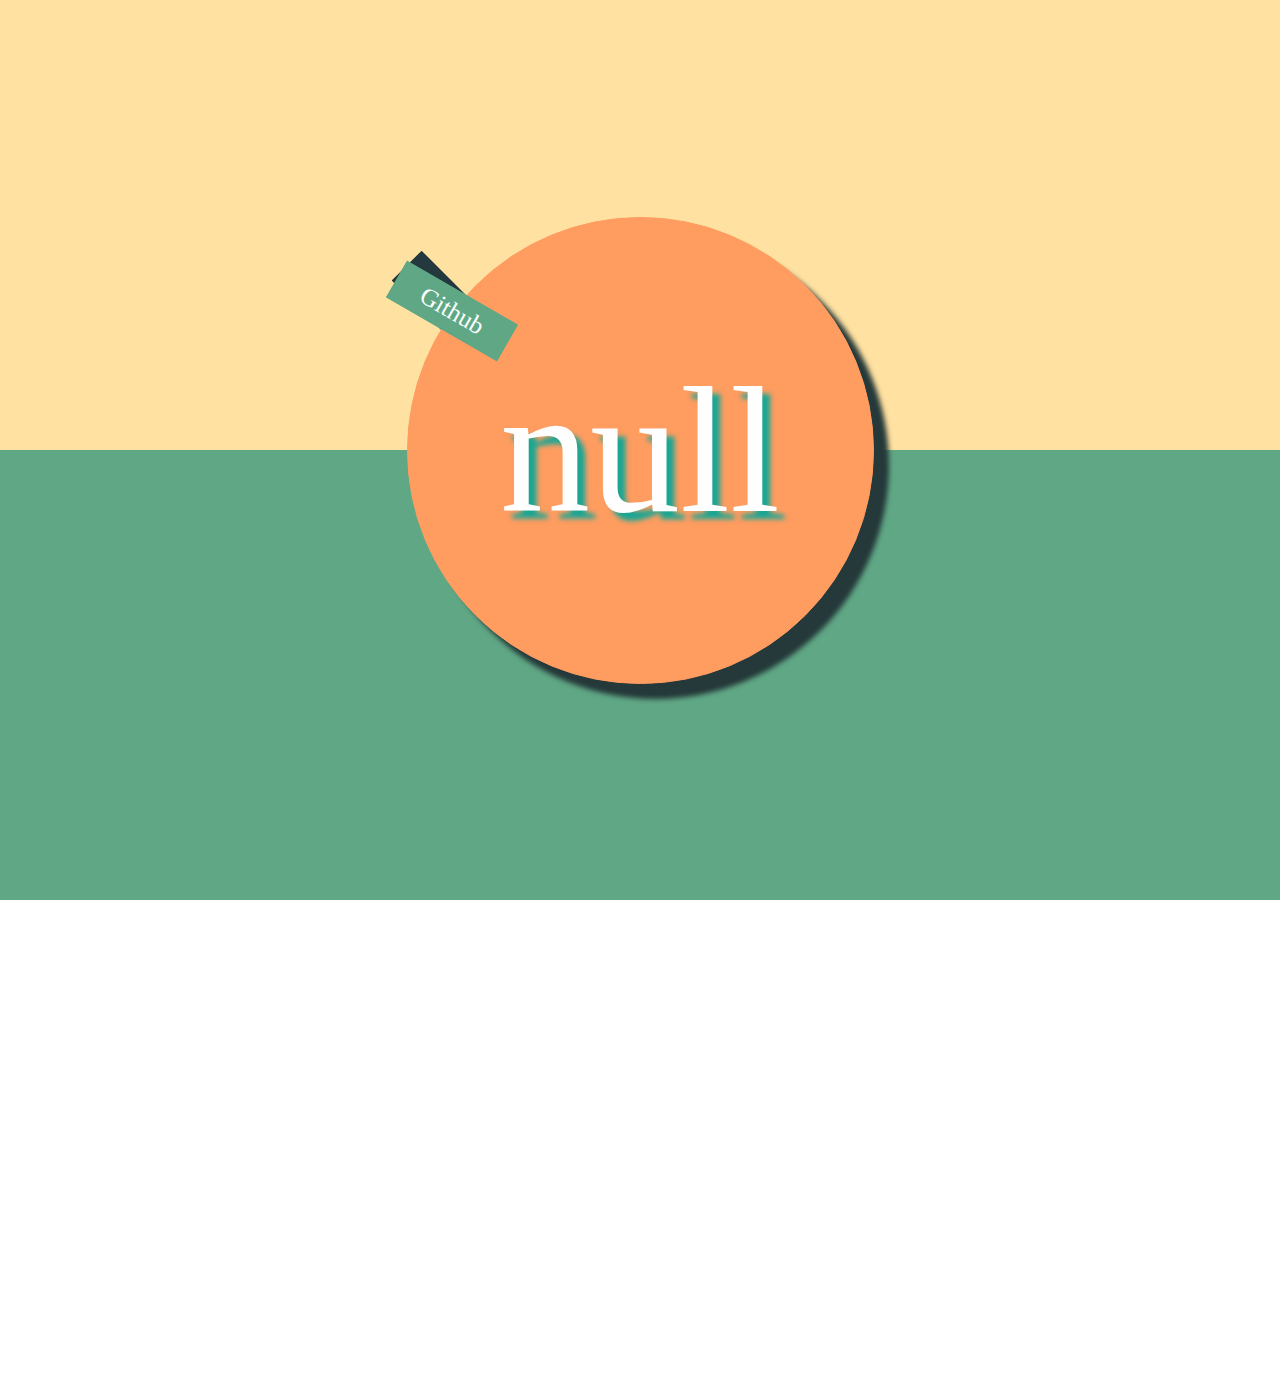
==== index.html @ 52fde13f "The first post" ====
<!DOCTYPE html>
<html>
<head>
	<meta charset="utf-8">
	<title>null</title>
	<link rel="stylesheet" type="text/css" href="index.css"/>
</head>
<body>
	<div class="circle">null</div>
	<div class="tag">Github</div>
	<div class="tag_shadow"></div>
	<div class="null_page1"></div>
	<div class="null_page2"></div>
	<div class="iconfont">
		<div class="font">
			<div class="font-head">
				<span class="s1">iconfont</span>
				<span class="s2">孙梦茹</span>
			</div>
			<div class="font-cusp">
				<span class="sp"></span>
			</div>
		</div>
		<div class="font">
			<div class="font-head">
				<span class="s1">iconfont</span>
				<span class="s2">李昶昕</span>
			</div>
			<div class="font-cusp">
				<span class="sp"></span>
			</div>
		</div>
		<div class="font">
			<div class="font-head">
				<span class="s1">iconfont</span>
				<span class="s2">纪笑难</span>
			</div>
			<div class="font-cusp">
				<span class="sp"></span>
			</div>
		</div>
	</div>
	<div class="fellow">
		<a href="https://github.com/null-42" target="_blank">Fellow us on Github<a>
	</div>
	<script type="text/javascript" src="index.js"></script>
</body>
</html>
---- index.css ----
@charset utf-8;

/*All style*/
* {
	margin: 0;
	padding: 0;
	font-family: "Microsoft YaHei";
}
html,body {
	position: relative;
	height: 100%;
	font-size: 62.5%;
	overflow: hidden;
}
/*circle*/
div.circle {
	position: absolute;
	top: 0;
	bottom: 0;
	left: 0;
	right: 0;
	margin: auto auto;
	height: 465px;
	width: 465px;
	border: 1px solid #ff9c60;
	background: #ff9c60;
	text-align: center;
	line-height: 465px;
	font-size: 18rem;
	color: #fefefe;
	cursor: pointer;
	z-index: 2;
	text-shadow: 8px 8px 5px #1ba693;
	-moz-border-radius: 100%;
	     border-radius: 100%;
	box-shadow: 15px 15px 5px #25393a;
}
div.circle_animation {
	animation: cir 3s forwards;
}
@keyframes cir {
	0% {
		margin: auto auto;
		margin-top: 168px;
		height: 465px;
		width: 465px;
		text-align: center;
		line-height: 465px;
		font-size: 18rem;
	}
	100%{
		margin-top: 12px;
		height: 145px;
		width: 145px;
		line-height: 145px;
		font-size: 3rem;		
	}
}
/*github*/
div.tag {
	position: absolute;
	right: 50%;
	top: 50%;
	margin-top: -160px;
	margin-right: 124px;
	height: 40px; 
	width: 126px;
	border: 1px solid #60a785;	
	font-size: 2.5rem;
	color: #fbffff;
	background: #60a785;
	text-align: center;
	line-height: 40px;
	z-index: 3;
	-webkit-transform: rotate(30deg);
	   -moz-transform: rotate(30deg); 
	    -ms-transform: rotate(30deg); 
	     -o-transform: rotate(30deg); 
	        transform: rotate(30deg);	
}
div.tag_shadow {
	position: absolute;
	right: 50%;
	top: 50%;
	margin-top: -160px;
	margin-right: 124px;
	height: 40px; 
	width: 126px;
	border: 1px solid #24393e;	
	font-size: 2.5rem;
	color: #fbffff;
	background: #24393e;
	text-align: center;
	line-height: 40px;
	z-index: 1;
	-webkit-transform: rotate(45deg);
	   -moz-transform: rotate(45deg); 
	    -ms-transform: rotate(45deg); 
	     -o-transform: rotate(45deg); 
	        transform: rotate(45deg);	
}
/*null_page1*/
div.null_page1 {
	height: 50%;
	background: #ffe1a1;
}
div.page1_animation {
	animation: page1 3s forwards;
}
@keyframes page1 {
	0%: {
		height: 25%;
	}
	100%{
		height: 10%;
	}
}
/*null_page2*/
div.null_page2 {
	height: 50%;
	background: #60a785;
}
div.page2_animation {
	animation: page2 3s forwards;
}
@keyframes page2 {
	0%: {
		height: 75%;
	}
	100% {
		height: 90%;
	}
}
div.fellow {
	position: absolute;
	top: 0;
	bottom: 0;
	left: 0;
	right: 0;
	margin: auto auto;
	margin-bottom: -70px;
	height: 45px;
	width: 30%;
	padding-left: 10px;
	padding-right: 10px;
	border: 1px solid #25393a;
	background: #25393a;
	text-align: center;
	-moz-border-radius: 100px;
	     border-radius: 100px;
}
div.fellow_animation {
	animation: fellow 5s forwards;
}
@keyframes fellow {
	0%{
		margin-bottom: -550px;
	}
	100%{

		margin-bottom: 70px;
	}
}
div.fellow a{
	text-decoration: none;
	font-size: 2.5rem;
	color: #ffffff;
	line-height: 45px;
	text-align: center;
}
div.iconfont {
	position: absolute;
	top: 0;
	bottom: 0;
	left: 0;
	right: 0;
	margin: auto auto;
	margin-bottom: -500px;
	height: 40%;
	width: 75%;

}
div.iconfont_animation {
	animation: iconfont 5s forwards;
}
@keyframes iconfont {
	0%{
		margin-bottom: -300px;
	}
	100%{
		margin-bottom: 185px;
	}
}
div.iconfont > div.font {
	float:left;
	margin-left: 10%;
	height: 100%;
	width: 20%;
	background: #ffffff;
}
div.iconfont > div.font > div.font-head {
	height: 10%;
	padding: 10px;
	padding-left: 30px;
	padding-right: 30px;
	position: relative;
	border: 1px solid #568188;
	background: #568188;
	color: #ffffff;
	font-size: 2rem;
	text-align: center;
}
div.iconfont > div.font > div.font-head span.s1 {
	display: inline-block;
	position: absolute;
	left: 15%;
}
div.iconfont > div.font > div.font-head span.s2 {
	display: inline-block;
	position: absolute;
	right: 15%;
}
div.iconfont > div.font > div.font-cusp {
	position: relative;
}
div.iconfont > div.font > div.font-cusp span.sp {
	position: absolute;
	left: 15%;
	width: 0;
	height: 0;
	border-left: 20px solid transparent;
	border-right: 20px solid transparent;
	border-top: 20px solid #568188;
}
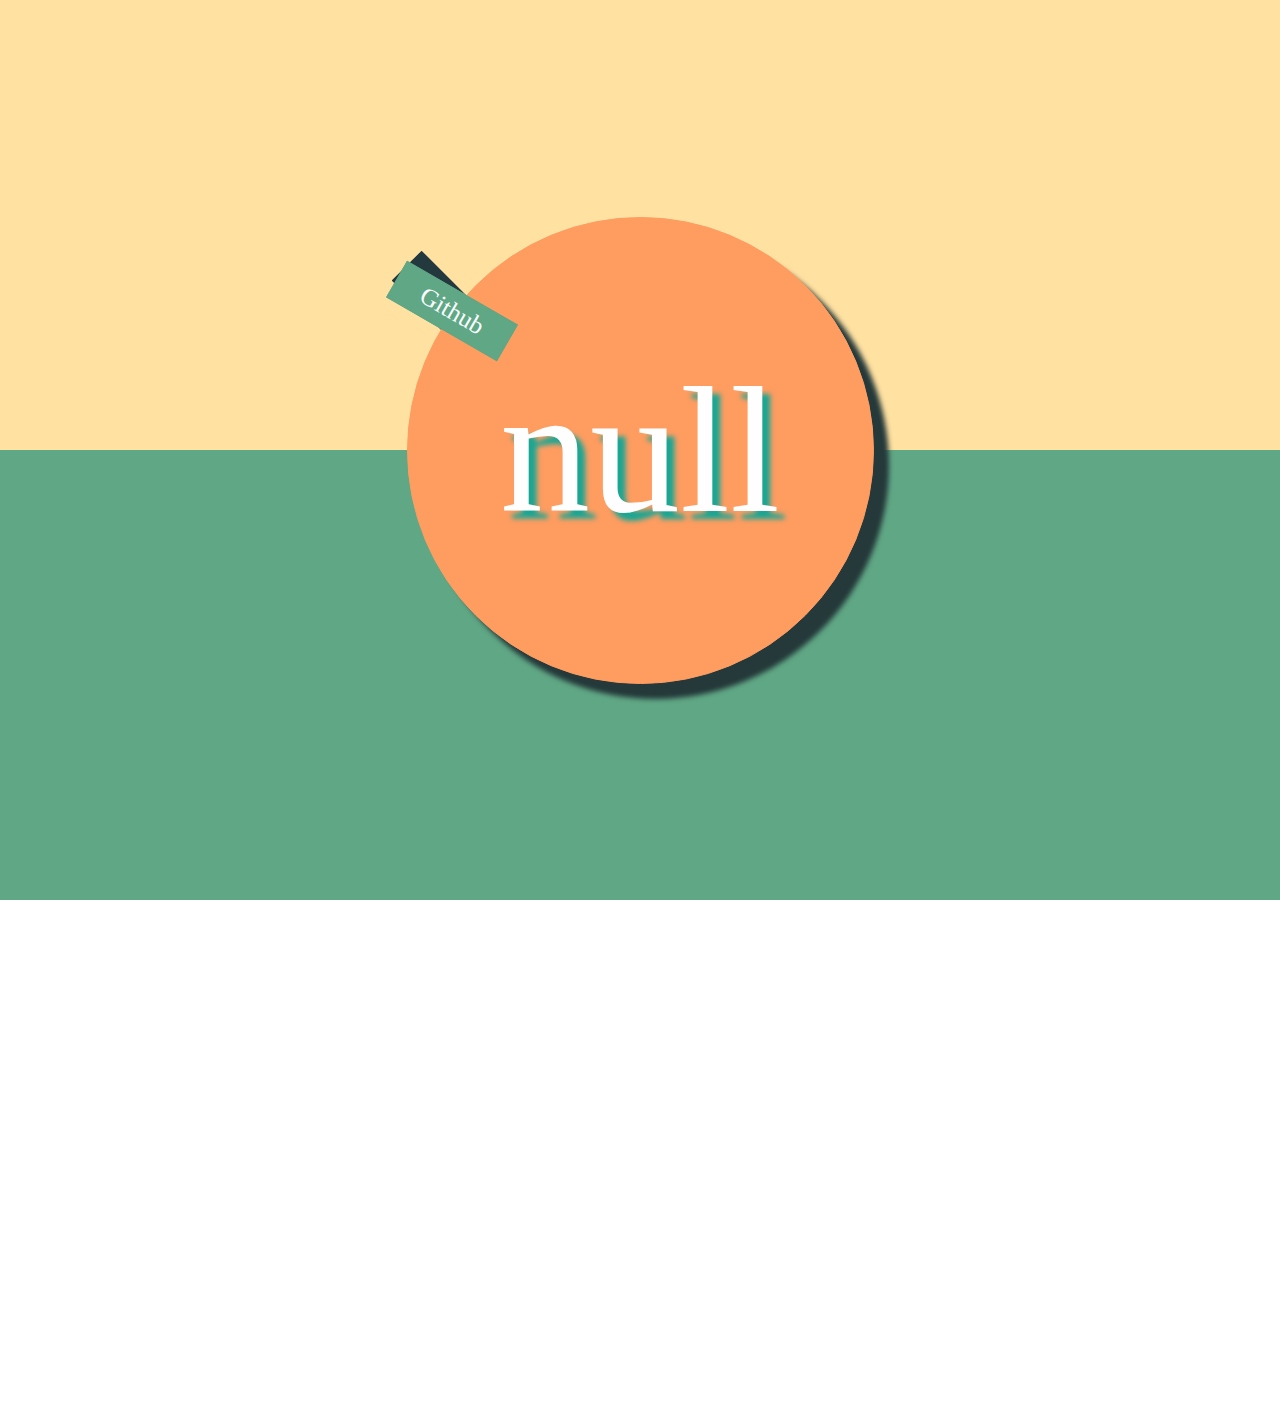
==== commit d5c9ae63: "Update index.html" ====
--- a/index.html
+++ b/index.html
@@ -2,6 +2,8 @@
 <html>
 <head>
 	<meta charset="utf-8">
+	<meta http-equiv="X-UA-Compatible" content="IE=edge,chrome=1"/>
+	<meta name="viewport" content="width=device-width,initial-scale=1.0,maximum-scale=1.0,user-scalable=no"/>
 	<title>null</title>
 	<link rel="stylesheet" type="text/css" href="index.css"/>
 </head>
--- a/index.css
+++ b/index.css
@@ -12,100 +12,326 @@
 	font-size: 62.5%;
 	overflow: hidden;
 }
+
 /*circle*/
-div.circle {
-	position: absolute;
-	top: 0;
-	bottom: 0;
-	left: 0;
-	right: 0;
-	margin: auto auto;
-	height: 465px;
-	width: 465px;
-	border: 1px solid #ff9c60;
-	background: #ff9c60;
-	text-align: center;
-	line-height: 465px;
-	font-size: 18rem;
-	color: #fefefe;
-	cursor: pointer;
-	z-index: 2;
-	text-shadow: 8px 8px 5px #1ba693;
-	-moz-border-radius: 100%;
-	     border-radius: 100%;
-	box-shadow: 15px 15px 5px #25393a;
-}
-div.circle_animation {
-	animation: cir 3s forwards;
-}
-@keyframes cir {
-	0% {
+@media (max-width: 480px) {
+	div.circle {
+		position: absolute;
+		top: 0;
+		bottom: 0;
+		left: 0;
+		right: 0;
 		margin: auto auto;
-		margin-top: 168px;
+		height: 65vw;
+		width: 65vw;
+		border: 1px solid #ff9c60;
+		background: #ff9c60;
+		text-align: center;
+		line-height: 65vw;
+		font-size: 10rem;
+		color: #fefefe;
+		cursor: pointer;
+		z-index: 2;
+		text-shadow: 8px 8px 5px #1ba693;
+		box-shadow: 15px 15px 5px #25393a;
+		-moz-border-radius: 100%;
+		     border-radius: 100%;
+	}
+	div.circle_animation {
+		-webkit-animation: cir 3s forwards;
+		   -moz-animation: cir 3s forwards;
+		    -ms-animation: cir 3s forwards;
+		     -o-animation: cir 3s forwards;
+		        animation: cir 3s forwards;
+	}
+	@keyframes cir {
+		0% {
+			margin: auto auto;
+			margin-top: 22vh;
+			height: 65vw;
+			width: 65vw;
+			text-align: center;
+			line-height: 65vw;
+			font-size: 10rem;
+		}
+		100%{
+			margin-top: 2vh;
+			height: 32.5vw;
+			width: 32.5vw;
+			line-height: 32.5vw;
+			font-size: 5rem;		
+		}
+	}
+	@-webkit-keyframes cir {
+		0% {
+			margin: auto auto;
+<<<<<<< HEAD
+			margin-top: 22vh;		
+=======
+			margin-top: 2vh;
+>>>>>>> master
+			height: 65vw;
+			width: 65vw;
+			text-align: center;
+			line-height: 65vw;
+			font-size: 10rem;
+		}
+		100%{
+<<<<<<< HEAD
+			margin-top: 2vh;
+=======
+			margin-top: 12px;
+>>>>>>> master
+			height: 32.52vw;
+			width: 32.5vw;
+			line-height: 32.5vw;
+			font-size: 5rem;		
+		}
+	}
+	@-moz-keyframes cir {
+		0% {
+			margin: auto auto;
+			margin-top: 22vh;
+			height: 65vw;
+			width: 65vw;
+			text-align: center;
+			line-height: 65vw;
+			font-size: 10rem;
+		}
+		100%{
+			margin-top: 2vh;
+			height: 32.5vw;
+			width: 32.5vw;
+			line-height: 32.5vw;
+			font-size: 5rem;		
+		}
+	}
+	@-o-keyframes cir {
+		0% {
+			margin: auto auto;
+			margin-top: 22px;
+			height: 65vw;
+			width: 65vw;
+			text-align: center;
+			line-height: 65vw;
+			font-size: 10rem;
+		}
+		100%{
+			margin-top: 2vh;
+			height: 32.5vw;
+			width: 32.5vw;
+			line-height: 32.5vw;
+			font-size: 5rem;		
+		}
+	}
+}
+@media (min-width: 480px) {
+	div.circle {
+		position: absolute;
+		top: 0;
+		bottom: 0;
+		left: 0;
+		right: 0;
+		margin: auto auto;
 		height: 465px;
 		width: 465px;
+		border: 1px solid #ff9c60;
+		background: #ff9c60;
 		text-align: center;
 		line-height: 465px;
 		font-size: 18rem;
-	}
-	100%{
-		margin-top: 12px;
-		height: 145px;
-		width: 145px;
-		line-height: 145px;
-		font-size: 3rem;		
-	}
-}
-/*github*/
-div.tag {
-	position: absolute;
-	right: 50%;
-	top: 50%;
-	margin-top: -160px;
-	margin-right: 124px;
-	height: 40px; 
-	width: 126px;
-	border: 1px solid #60a785;	
-	font-size: 2.5rem;
-	color: #fbffff;
-	background: #60a785;
-	text-align: center;
-	line-height: 40px;
-	z-index: 3;
-	-webkit-transform: rotate(30deg);
-	   -moz-transform: rotate(30deg); 
-	    -ms-transform: rotate(30deg); 
-	     -o-transform: rotate(30deg); 
-	        transform: rotate(30deg);	
-}
-div.tag_shadow {
-	position: absolute;
-	right: 50%;
-	top: 50%;
-	margin-top: -160px;
-	margin-right: 124px;
-	height: 40px; 
-	width: 126px;
-	border: 1px solid #24393e;	
-	font-size: 2.5rem;
-	color: #fbffff;
-	background: #24393e;
-	text-align: center;
-	line-height: 40px;
-	z-index: 1;
-	-webkit-transform: rotate(45deg);
-	   -moz-transform: rotate(45deg); 
-	    -ms-transform: rotate(45deg); 
-	     -o-transform: rotate(45deg); 
-	        transform: rotate(45deg);	
-}
+		color: #fefefe;
+		cursor: pointer;
+		z-index: 2;
+		text-shadow: 8px 8px 5px #1ba693;
+		box-shadow: 15px 15px 5px #25393a;
+		-moz-border-radius: 100%;
+		     border-radius: 100%;
+	}
+	div.circle_animation {
+		-webkit-animation: cir 3s forwards;
+		   -moz-animation: cir 3s forwards;
+		    -ms-animation: cir 3s forwards;
+		     -o-animation: cir 3s forwards;
+		        animation: cir 3s forwards;
+	}
+	@keyframes cir {
+		0% {
+			margin: auto auto;
+			margin-top: 168px;
+			height: 465px;
+			width: 465px;
+			text-align: center;
+			line-height: 465px;
+			font-size: 18rem;
+		}
+		100%{
+			margin-top: 12px;
+			height: 145px;
+			width: 145px;
+			line-height: 145px;
+			font-size: 3rem;		
+		}
+	}
+	@-webkit-keyframes cir {
+		0% {
+			margin: auto auto;
+			margin-top: 168px;
+			height: 465px;
+			width: 465px;
+			text-align: center;
+			line-height: 465px;
+			font-size: 18rem;
+		}
+		100%{
+			margin-top: 12px;
+			height: 145px;
+			width: 145px;
+			line-height: 145px;
+			font-size: 3rem;		
+		}
+	}
+	@-moz-keyframes cir {
+		0% {
+			margin: auto auto;
+			margin-top: 168px;
+			height: 465px;
+			width: 465px;
+			text-align: center;
+			line-height: 465px;
+			font-size: 18rem;
+		}
+		100%{
+			margin-top: 12px;
+			height: 145px;
+			width: 145px;
+			line-height: 145px;
+			font-size: 3rem;		
+		}
+	}
+	@-o-keyframes cir {
+		0% {
+			margin: auto auto;
+			margin-top: 168px;
+			height: 465px;
+			width: 465px;
+			text-align: center;
+			line-height: 465px;
+			font-size: 18rem;
+		}
+		100%{
+			margin-top: 12px;
+			height: 145px;
+			width: 145px;
+			line-height: 145px;
+			font-size: 3rem;		
+		}
+	}
+}
+
+/*tag*/
+@media (max-width: 480px) {
+	div.tag {
+		position: absolute;
+		top: 0;
+		bottom: 0;
+		left: 0;
+		right: 0;
+		margin-top: 35vh;
+		margin-left: 10vw;
+		height: 8vw; 
+		width: 22vw;
+		border: 1px solid #60a785;	
+		font-size: 1.8rem;
+		color: #fbffff;
+		background: #60a785;
+		text-align: center;
+		line-height: 8vw;
+		z-index: 3;
+		-webkit-transform: rotate(30deg);
+		   -moz-transform: rotate(30deg); 
+		    -ms-transform: rotate(30deg); 
+		     -o-transform: rotate(30deg); 
+		        transform: rotate(30deg);
+	}
+}
+@media (min-width: 480px) {
+	div.tag {
+		position: absolute;
+		right: 50%;
+		top: 50%;
+		margin-top: -160px;
+		margin-right: 124px;
+		height: 40px; 
+		width: 126px;
+		border: 1px solid #60a785;	
+		font-size: 2.5rem;
+		color: #fbffff;
+		background: #60a785;
+		text-align: center;
+		line-height: 40px;
+		z-index: 3;
+		-webkit-transform: rotate(30deg);
+		   -moz-transform: rotate(30deg); 
+		    -ms-transform: rotate(30deg); 
+		     -o-transform: rotate(30deg); 
+		        transform: rotate(30deg);	
+	}
+}
+
+/*tag_shadow*/
+@media (max-width: 480px) {
+	div.tag_shadow {
+		position: absolute;
+		top: 0;
+		bottom: 0;
+		left: 0;
+		right: 0;
+		margin-top: 35vh;
+		margin-left: 10vw;
+		height: 8vw; 
+		width: 22vw;
+		border: 1px solid #24393e;	
+		background: #24393e;
+		z-index: 1;
+		-webkit-transform: rotate(45deg);
+		   -moz-transform: rotate(45deg); 
+		    -ms-transform: rotate(45deg); 
+		     -o-transform: rotate(45deg); 
+		        transform: rotate(45deg);	
+	}
+}
+@media (min-width: 480px) {
+	div.tag_shadow {
+		position: absolute;
+		right: 50%;
+		top: 50%;
+		margin-top: -160px;
+		margin-right: 124px;
+		height: 40px; 
+		width: 126px;
+		border: 1px solid #24393e;	
+		background: #24393e;
+		z-index: 1;
+		-webkit-transform: rotate(45deg);
+		   -moz-transform: rotate(45deg); 
+		    -ms-transform: rotate(45deg); 
+		     -o-transform: rotate(45deg); 
+		        transform: rotate(45deg);	
+	}
+}
+
 /*null_page1*/
 div.null_page1 {
 	height: 50%;
 	background: #ffe1a1;
 }
 div.page1_animation {
-	animation: page1 3s forwards;
+	-webkit-animation: page1 3s forwards;
+	   -moz-animation: page1 3s forwards;
+	    -ms-animation: page1 3s forwards;
+	     -o-animation: page1 3s forwards;
+	        animation: page1 3s forwards;
 }
 @keyframes page1 {
 	0%: {
@@ -115,13 +341,42 @@
 		height: 10%;
 	}
 }
+@-webkit-keyframes page1 {
+	0%: {
+		height: 25%;
+	}
+	100%{
+		height: 10%;
+	}
+}
+@-moz-keyframes page1 {
+	0%: {
+		height: 25%;
+	}
+	100%{
+		height: 10%;
+	}
+}
+@-o-keyframes page1 {
+	0%: {
+		height: 25%;
+	}
+	100%{
+		height: 10%;
+	}
+}
+
 /*null_page2*/
 div.null_page2 {
 	height: 50%;
 	background: #60a785;
 }
 div.page2_animation {
-	animation: page2 3s forwards;
+	-webkit-animation: page2 3s forwards;
+	   -moz-animation: page2 3s forwards;
+	    -ms-animation: page2 3s forwards;
+	       -animation: page2 3s forwards;
+			animation: page2 3s forwards;
 }
 @keyframes page2 {
 	0%: {
@@ -131,104 +386,350 @@
 		height: 90%;
 	}
 }
-div.fellow {
-	position: absolute;
-	top: 0;
-	bottom: 0;
-	left: 0;
-	right: 0;
-	margin: auto auto;
-	margin-bottom: -70px;
-	height: 45px;
-	width: 30%;
-	padding-left: 10px;
-	padding-right: 10px;
-	border: 1px solid #25393a;
-	background: #25393a;
-	text-align: center;
-	-moz-border-radius: 100px;
-	     border-radius: 100px;
-}
-div.fellow_animation {
-	animation: fellow 5s forwards;
-}
-@keyframes fellow {
-	0%{
-		margin-bottom: -550px;
-	}
-	100%{
-
-		margin-bottom: 70px;
-	}
-}
-div.fellow a{
-	text-decoration: none;
-	font-size: 2.5rem;
-	color: #ffffff;
-	line-height: 45px;
-	text-align: center;
-}
-div.iconfont {
-	position: absolute;
-	top: 0;
-	bottom: 0;
-	left: 0;
-	right: 0;
-	margin: auto auto;
-	margin-bottom: -500px;
-	height: 40%;
-	width: 75%;
-
-}
-div.iconfont_animation {
-	animation: iconfont 5s forwards;
-}
-@keyframes iconfont {
-	0%{
-		margin-bottom: -300px;
-	}
-	100%{
-		margin-bottom: 185px;
-	}
-}
-div.iconfont > div.font {
-	float:left;
-	margin-left: 10%;
-	height: 100%;
-	width: 20%;
-	background: #ffffff;
-}
-div.iconfont > div.font > div.font-head {
-	height: 10%;
-	padding: 10px;
-	padding-left: 30px;
-	padding-right: 30px;
-	position: relative;
-	border: 1px solid #568188;
-	background: #568188;
-	color: #ffffff;
-	font-size: 2rem;
-	text-align: center;
-}
-div.iconfont > div.font > div.font-head span.s1 {
-	display: inline-block;
-	position: absolute;
-	left: 15%;
-}
-div.iconfont > div.font > div.font-head span.s2 {
-	display: inline-block;
-	position: absolute;
-	right: 15%;
-}
-div.iconfont > div.font > div.font-cusp {
-	position: relative;
-}
-div.iconfont > div.font > div.font-cusp span.sp {
-	position: absolute;
-	left: 15%;
-	width: 0;
-	height: 0;
-	border-left: 20px solid transparent;
-	border-right: 20px solid transparent;
-	border-top: 20px solid #568188;
-}+@-webkit-keyframes page2 {
+	0%: {
+		height: 75%;
+	}
+	100% {
+		height: 90%;
+	}
+}
+@-moz-keyframes page2 {
+	0%: {
+		height: 75%;
+	}
+	100% {
+		height: 90%;
+	}
+}
+@-o-keyframes page2 {
+	0%: {
+		height: 75%;
+	}
+	100% {
+		height: 90%;
+	}
+}
+
+/*iconfont*/
+@media (max-width: 480px) {
+	div.iconfont {
+		position: absolute;
+		top: 0;
+		bottom: 0;
+		left: 0;
+		right: 0;
+		margin: auto auto;
+		margin-bottom: -20vh;
+		height: 20vh;
+		width: 100vw;
+	}
+	div.iconfont_animation {
+		-webkit-animation: iconfont 3s forwards;
+		   -moz-animation: iconfont 3s forwards;
+		    -ms-animation: iconfont 3s forwards;
+		     -o-animation: iconfont 3s forwards;
+			    animation: iconfont 3s forwards;
+	}
+	@keyframes iconfont {
+		0%{
+			margin-bottom: -20vh;
+		}
+		100%{
+			margin-bottom: 40vh;
+		}
+	}
+	@-webkit-keyframes iconfont {
+		0%{
+			margin-bottom: -20vh;
+		}
+		100%{
+			margin-bottom: 40vh;
+		}
+	}
+	@-moz-keyframes iconfont {
+		0%{
+			margin-bottom: -20vh;
+		}
+		100%{
+			margin-bottom: 40vh;
+		}
+	}
+	@-o-keyframes iconfont {
+		0%{
+			margin-bottom: -20vh;
+		}
+		100%{
+			margin-bottom: 40vh;
+		}
+	}
+	div.iconfont > div.font {
+		float:left;
+		margin-left: 2vw;
+		height: 100%;
+		width: 30vw;
+		background: #ffffff;
+	}
+	div.iconfont > div.font > div.font-head {
+		position: relative;
+		height: 20%;
+		border: 1px solid #568188;
+		background: #568188;
+		color: #ffffff;
+		font-size: 0.1rem;
+	}
+	div.iconfont > div.font > div.font-head span.s1 {
+		position: absolute;
+		display: inline-block;
+		left: 2%;
+		top: 10%;
+	}
+	div.iconfont > div.font > div.font-head span.s2 {
+		position: absolute;
+		display: inline-block;
+		right: 2%;
+		top: 10%;
+	}
+	div.iconfont > div.font > div.font-cusp {
+		position: relative;
+	}
+	div.iconfont > div.font > div.font-cusp span.sp {
+		position: absolute;
+		left: 5%;
+		width: 0;
+		height: 0;
+		border-left: 10px solid transparent;
+		border-right: 10px solid transparent;
+		border-top: 10px solid #568188;
+	}
+}
+@media (min-width: 480px) {
+	div.iconfont {
+		position: absolute;
+		top: 0;
+		bottom: 0;
+		left: 0;
+		right: 0;
+		margin: auto auto;
+		margin-bottom: -40%;
+		height: 40%;
+		width: 75%;
+	}
+	div.iconfont_animation {
+		-webkit-animation: iconfont 3s forwards;
+		   -moz-animation: iconfont 3s forwards;
+		    -ms-animation: iconfont 3s forwards;
+		     -o-animation: iconfont 3s forwards;
+			    animation: iconfont 3s forwards;
+	}
+	@keyframes iconfont {
+		0%{
+			margin-bottom: -40%;
+		}
+		100%{
+			margin-bottom: 15%;
+		}
+	}
+	@-webkit-keyframes iconfont {
+		0%{
+			margin-bottom: -40%;
+		}
+		100%{
+			margin-bottom: 15%;
+		}
+	}
+	@-moz-keyframes iconfont {
+		0%{
+			margin-bottom: -40%;
+		}
+		100%{
+			margin-bottom: 15%;
+		}
+	}
+	@-o-keyframes iconfont {
+		0%{
+			margin-bottom: -40%;
+		}
+		100%{
+			margin-bottom: 15%;
+		}
+	}
+	div.iconfont > div.font {
+		float:left;
+		margin-left: 10%;
+		height: 100%;
+		width: 20%;
+		background: #ffffff;
+	}
+	div.iconfont > div.font > div.font-head {
+		position: relative;
+		height: 10%;
+		border: 1px solid #568188;
+		background: #568188;
+		color: #ffffff;
+		font-size: 2rem;
+	}
+	div.iconfont > div.font > div.font-head span.s1 {
+		position: absolute;
+		display: inline-block;
+		left: 10%;
+		top: 10%;
+	}
+	div.iconfont > div.font > div.font-head span.s2 {
+		position: absolute;
+		display: inline-block;
+		right: 10%;
+		top: 10%;
+	}
+	div.iconfont > div.font > div.font-cusp {
+		position: relative;
+	}
+	div.iconfont > div.font > div.font-cusp span.sp {
+		position: absolute;
+		left: 15%;
+		width: 0;
+		height: 0;
+		border-left: 20px solid transparent;
+		border-right: 20px solid transparent;
+		border-top: 20px solid #568188;
+	}
+}
+
+/*fellow*/
+@media (max-width: 480px) {
+	div.fellow {
+		position: absolute;
+		top: 0;
+		bottom: 0;
+		left: 0;
+		right: 0;
+		margin: auto auto;
+		margin-bottom: -30%;
+		height: 40px;
+		width: 50%;
+		border: 1px solid #25393a;
+		background: #25393a;
+		text-align: center;
+		-moz-border-radius: 100px;
+		     border-radius: 100px;
+	}
+	div.fellow_animation {
+		-webkit-animation: fellow 3s forwards;
+		   -moz-animation: fellow 3s forwards;
+		    -ms-animation: fellow 3s forwards;
+		     -o-animation: fellow 3s forwards;
+		        animation: fellow 3s forwards;
+	}
+	@-webkit-keyframes fellow {
+		0%{
+			margin-bottom: -30%;
+		}
+		100%{
+
+			margin-bottom: 5%;
+		}
+	}
+	@-moz-keyframes fellow {
+		0%{
+			margin-bottom: -30%;
+		}
+		100%{
+
+			margin-bottom: 5%;
+		}
+	}
+	@-o-keyframes fellow {
+		0%{
+			margin-bottom: -30%;
+		}
+		100%{
+
+			margin-bottom: 5%;
+		}
+	}
+	@keyframes fellow {
+		0%{
+			margin-bottom: -30%;
+		}
+		100%{
+
+			margin-bottom: 5%;
+		}
+	}
+	div.fellow a{
+		text-decoration: none;
+		font-size: 1.5rem;
+		color: #ffffff;
+		line-height: 40px;
+		text-align: center;
+	}
+}
+@media (min-width: 480px) {
+	div.fellow {
+		position: absolute;
+		top: 0;
+		bottom: 0;
+		left: 0;
+		right: 0;
+		margin: auto auto;
+		margin-bottom: -30%;
+		height: 40px;
+		width: 20%;
+		border: 1px solid #25393a;
+		background: #25393a;
+		text-align: center;
+		-moz-border-radius: 100px;
+		     border-radius: 100px;
+	}
+	div.fellow_animation {
+		-webkit-animation: fellow 3s forwards;
+		   -moz-animation: fellow 3s forwards;
+		    -ms-animation: fellow 3s forwards;
+		     -o-animation: fellow 3s forwards;
+		        animation: fellow 3s forwards;
+	}
+	@-webkit-keyframes fellow {
+		0%{
+			margin-bottom: -30%;
+		}
+		100%{
+
+			margin-bottom: 5%;
+		}
+	}
+	@-moz-keyframes fellow {
+		0%{
+			margin-bottom: -30%;
+		}
+		100%{
+
+			margin-bottom: 5%;
+		}
+	}
+	@-o-keyframes fellow {
+		0%{
+			margin-bottom: -30%;
+		}
+		100%{
+
+			margin-bottom: 5%;
+		}
+	}
+	@keyframes fellow {
+		0%{
+			margin-bottom: -30%;
+		}
+		100%{
+
+			margin-bottom: 5%;
+		}
+	}
+	div.fellow a{
+		text-decoration: none;
+		font-size: 2.5rem;
+		color: #ffffff;
+		line-height: 40px;
+		text-align: center;
+	}
+}
+
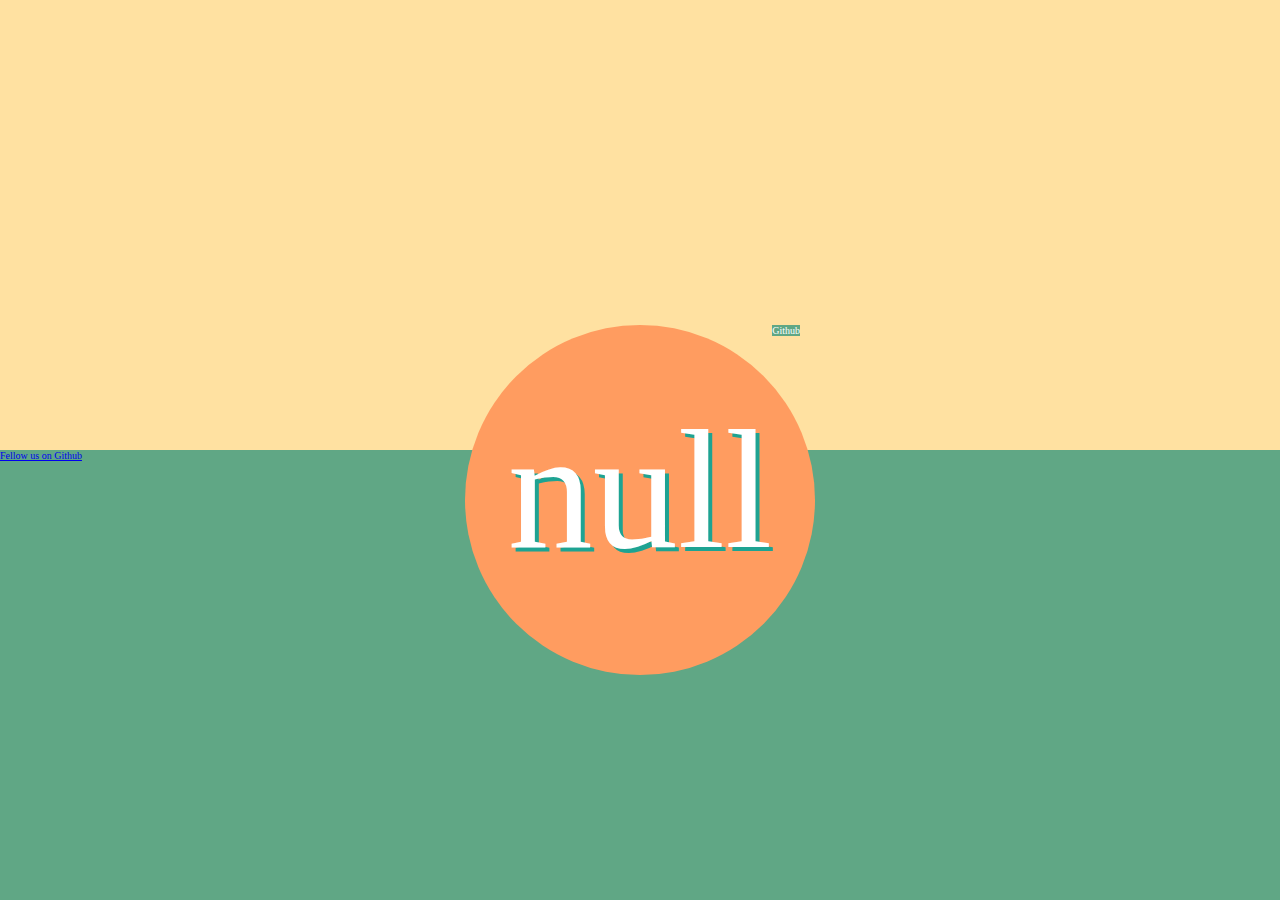
==== commit 28a9a0cc: "还没写完" ====
--- a/index.html
+++ b/index.html
@@ -8,42 +8,36 @@
 	<link rel="stylesheet" type="text/css" href="index.css"/>
 </head>
 <body>
-	<div class="circle">null</div>
-	<div class="tag">Github</div>
-	<div class="tag_shadow"></div>
-	<div class="null_page1"></div>
-	<div class="null_page2"></div>
-	<div class="iconfont">
-		<div class="font">
-			<div class="font-head">
-				<span class="s1">iconfont</span>
-				<span class="s2">孙梦茹</span>
+	<div class="yellow">
+		<div class="circle">
+			<div class="team_name">null</div>
+			<a class="tag">Github</a>
+		</div>
+	</div>
+
+	<div class="content">
+		<div class="member">
+			<div class="member_item">
+				<div class="info">
+					<span class="member_link"></span>
+					<span class="member_name"></span>
+				</div>
 			</div>
-			<div class="font-cusp">
-				<span class="sp"></span>
+			<div class="member_item">
+				<div class="info">
+					<span class="member_link"></span>
+					<span class="member_name"></span>
+				</div>
+			</div>
+			<div class="member_item">
+				<div class="info">
+					<span class="member_link"></span>
+					<span class="member_name"></span>
+				</div>
 			</div>
 		</div>
-		<div class="font">
-			<div class="font-head">
-				<span class="s1">iconfont</span>
-				<span class="s2">李昶昕</span>
-			</div>
-			<div class="font-cusp">
-				<span class="sp"></span>
-			</div>
-		</div>
-		<div class="font">
-			<div class="font-head">
-				<span class="s1">iconfont</span>
-				<span class="s2">纪笑难</span>
-			</div>
-			<div class="font-cusp">
-				<span class="sp"></span>
-			</div>
-		</div>
-	</div>
-	<div class="fellow">
-		<a href="https://github.com/null-42" target="_blank">Fellow us on Github<a>
+
+		<a href="https://github.com/null-42" class="github_link">Fellow us on Github</a>
 	</div>
 	<script type="text/javascript" src="index.js"></script>
 </body>
--- a/index.css
+++ b/index.css
@@ -4,732 +4,49 @@
 * {
 	margin: 0;
 	padding: 0;
-	font-family: "Microsoft YaHei";
+	font-family: "Microsoft YaHei","Ubuntu";
+}
+html {
+	font-size: 10px;
+}
+body {
+	background: #60a785;
 }
 html,body {
-	position: relative;
 	height: 100%;
-	font-size: 62.5%;
 	overflow: hidden;
 }
 
-/*circle*/
-@media (max-width: 480px) {
-	div.circle {
-		position: absolute;
-		top: 0;
-		bottom: 0;
-		left: 0;
-		right: 0;
-		margin: auto auto;
-		height: 65vw;
-		width: 65vw;
-		border: 1px solid #ff9c60;
-		background: #ff9c60;
-		text-align: center;
-		line-height: 65vw;
-		font-size: 10rem;
-		color: #fefefe;
-		cursor: pointer;
-		z-index: 2;
-		text-shadow: 8px 8px 5px #1ba693;
-		box-shadow: 15px 15px 5px #25393a;
-		-moz-border-radius: 100%;
-		     border-radius: 100%;
-	}
-	div.circle_animation {
-		-webkit-animation: cir 3s forwards;
-		   -moz-animation: cir 3s forwards;
-		    -ms-animation: cir 3s forwards;
-		     -o-animation: cir 3s forwards;
-		        animation: cir 3s forwards;
-	}
-	@keyframes cir {
-		0% {
-			margin: auto auto;
-			margin-top: 22vh;
-			height: 65vw;
-			width: 65vw;
-			text-align: center;
-			line-height: 65vw;
-			font-size: 10rem;
-		}
-		100%{
-			margin-top: 2vh;
-			height: 32.5vw;
-			width: 32.5vw;
-			line-height: 32.5vw;
-			font-size: 5rem;		
-		}
-	}
-	@-webkit-keyframes cir {
-		0% {
-			margin: auto auto;
-<<<<<<< HEAD
-			margin-top: 22vh;		
-=======
-			margin-top: 2vh;
->>>>>>> master
-			height: 65vw;
-			width: 65vw;
-			text-align: center;
-			line-height: 65vw;
-			font-size: 10rem;
-		}
-		100%{
-<<<<<<< HEAD
-			margin-top: 2vh;
-=======
-			margin-top: 12px;
->>>>>>> master
-			height: 32.52vw;
-			width: 32.5vw;
-			line-height: 32.5vw;
-			font-size: 5rem;		
-		}
-	}
-	@-moz-keyframes cir {
-		0% {
-			margin: auto auto;
-			margin-top: 22vh;
-			height: 65vw;
-			width: 65vw;
-			text-align: center;
-			line-height: 65vw;
-			font-size: 10rem;
-		}
-		100%{
-			margin-top: 2vh;
-			height: 32.5vw;
-			width: 32.5vw;
-			line-height: 32.5vw;
-			font-size: 5rem;		
-		}
-	}
-	@-o-keyframes cir {
-		0% {
-			margin: auto auto;
-			margin-top: 22px;
-			height: 65vw;
-			width: 65vw;
-			text-align: center;
-			line-height: 65vw;
-			font-size: 10rem;
-		}
-		100%{
-			margin-top: 2vh;
-			height: 32.5vw;
-			width: 32.5vw;
-			line-height: 32.5vw;
-			font-size: 5rem;		
-		}
-	}
-}
-@media (min-width: 480px) {
-	div.circle {
-		position: absolute;
-		top: 0;
-		bottom: 0;
-		left: 0;
-		right: 0;
-		margin: auto auto;
-		height: 465px;
-		width: 465px;
-		border: 1px solid #ff9c60;
-		background: #ff9c60;
-		text-align: center;
-		line-height: 465px;
-		font-size: 18rem;
-		color: #fefefe;
-		cursor: pointer;
-		z-index: 2;
-		text-shadow: 8px 8px 5px #1ba693;
-		box-shadow: 15px 15px 5px #25393a;
-		-moz-border-radius: 100%;
-		     border-radius: 100%;
-	}
-	div.circle_animation {
-		-webkit-animation: cir 3s forwards;
-		   -moz-animation: cir 3s forwards;
-		    -ms-animation: cir 3s forwards;
-		     -o-animation: cir 3s forwards;
-		        animation: cir 3s forwards;
-	}
-	@keyframes cir {
-		0% {
-			margin: auto auto;
-			margin-top: 168px;
-			height: 465px;
-			width: 465px;
-			text-align: center;
-			line-height: 465px;
-			font-size: 18rem;
-		}
-		100%{
-			margin-top: 12px;
-			height: 145px;
-			width: 145px;
-			line-height: 145px;
-			font-size: 3rem;		
-		}
-	}
-	@-webkit-keyframes cir {
-		0% {
-			margin: auto auto;
-			margin-top: 168px;
-			height: 465px;
-			width: 465px;
-			text-align: center;
-			line-height: 465px;
-			font-size: 18rem;
-		}
-		100%{
-			margin-top: 12px;
-			height: 145px;
-			width: 145px;
-			line-height: 145px;
-			font-size: 3rem;		
-		}
-	}
-	@-moz-keyframes cir {
-		0% {
-			margin: auto auto;
-			margin-top: 168px;
-			height: 465px;
-			width: 465px;
-			text-align: center;
-			line-height: 465px;
-			font-size: 18rem;
-		}
-		100%{
-			margin-top: 12px;
-			height: 145px;
-			width: 145px;
-			line-height: 145px;
-			font-size: 3rem;		
-		}
-	}
-	@-o-keyframes cir {
-		0% {
-			margin: auto auto;
-			margin-top: 168px;
-			height: 465px;
-			width: 465px;
-			text-align: center;
-			line-height: 465px;
-			font-size: 18rem;
-		}
-		100%{
-			margin-top: 12px;
-			height: 145px;
-			width: 145px;
-			line-height: 145px;
-			font-size: 3rem;		
-		}
-	}
+.yellow {
+	background: #ffe1a1;
+	height: 50%;
+	position: relative;
 }
 
-/*tag*/
-@media (max-width: 480px) {
-	div.tag {
-		position: absolute;
-		top: 0;
-		bottom: 0;
-		left: 0;
-		right: 0;
-		margin-top: 35vh;
-		margin-left: 10vw;
-		height: 8vw; 
-		width: 22vw;
-		border: 1px solid #60a785;	
-		font-size: 1.8rem;
-		color: #fbffff;
-		background: #60a785;
-		text-align: center;
-		line-height: 8vw;
-		z-index: 3;
-		-webkit-transform: rotate(30deg);
-		   -moz-transform: rotate(30deg); 
-		    -ms-transform: rotate(30deg); 
-		     -o-transform: rotate(30deg); 
-		        transform: rotate(30deg);
-	}
-}
-@media (min-width: 480px) {
-	div.tag {
-		position: absolute;
-		right: 50%;
-		top: 50%;
-		margin-top: -160px;
-		margin-right: 124px;
-		height: 40px; 
-		width: 126px;
-		border: 1px solid #60a785;	
-		font-size: 2.5rem;
-		color: #fbffff;
-		background: #60a785;
-		text-align: center;
-		line-height: 40px;
-		z-index: 3;
-		-webkit-transform: rotate(30deg);
-		   -moz-transform: rotate(30deg); 
-		    -ms-transform: rotate(30deg); 
-		     -o-transform: rotate(30deg); 
-		        transform: rotate(30deg);	
-	}
+.circle {
+	background: #ff9c60;
+	width: 35rem; height: 35rem;
+	border-radius: 50%;
+	margin: 0 auto;
+	position: absolute;
+	bottom: -50%; left: 50%;
+	margin-left: -17.5rem;
+	text-align: center;
 }
 
-/*tag_shadow*/
-@media (max-width: 480px) {
-	div.tag_shadow {
-		position: absolute;
-		top: 0;
-		bottom: 0;
-		left: 0;
-		right: 0;
-		margin-top: 35vh;
-		margin-left: 10vw;
-		height: 8vw; 
-		width: 22vw;
-		border: 1px solid #24393e;	
-		background: #24393e;
-		z-index: 1;
-		-webkit-transform: rotate(45deg);
-		   -moz-transform: rotate(45deg); 
-		    -ms-transform: rotate(45deg); 
-		     -o-transform: rotate(45deg); 
-		        transform: rotate(45deg);	
-	}
-}
-@media (min-width: 480px) {
-	div.tag_shadow {
-		position: absolute;
-		right: 50%;
-		top: 50%;
-		margin-top: -160px;
-		margin-right: 124px;
-		height: 40px; 
-		width: 126px;
-		border: 1px solid #24393e;	
-		background: #24393e;
-		z-index: 1;
-		-webkit-transform: rotate(45deg);
-		   -moz-transform: rotate(45deg); 
-		    -ms-transform: rotate(45deg); 
-		     -o-transform: rotate(45deg); 
-		        transform: rotate(45deg);	
-	}
+.team_name {
+	font-size: 17rem;
+	color: #fff;
+	text-shadow: 4px 4px 0px #1ea392;
+	display: inline-block;
+	line-height: 33rem;
 }
 
-/*null_page1*/
-div.null_page1 {
-	height: 50%;
-	background: #ffe1a1;
+.tag {
+	color: #fff;
+	background: #60a785;
+	position: absolute;
 }
-div.page1_animation {
-	-webkit-animation: page1 3s forwards;
-	   -moz-animation: page1 3s forwards;
-	    -ms-animation: page1 3s forwards;
-	     -o-animation: page1 3s forwards;
-	        animation: page1 3s forwards;
-}
-@keyframes page1 {
-	0%: {
-		height: 25%;
-	}
-	100%{
-		height: 10%;
-	}
-}
-@-webkit-keyframes page1 {
-	0%: {
-		height: 25%;
-	}
-	100%{
-		height: 10%;
-	}
-}
-@-moz-keyframes page1 {
-	0%: {
-		height: 25%;
-	}
-	100%{
-		height: 10%;
-	}
-}
-@-o-keyframes page1 {
-	0%: {
-		height: 25%;
-	}
-	100%{
-		height: 10%;
-	}
-}
-
-/*null_page2*/
-div.null_page2 {
-	height: 50%;
-	background: #60a785;
-}
-div.page2_animation {
-	-webkit-animation: page2 3s forwards;
-	   -moz-animation: page2 3s forwards;
-	    -ms-animation: page2 3s forwards;
-	       -animation: page2 3s forwards;
-			animation: page2 3s forwards;
-}
-@keyframes page2 {
-	0%: {
-		height: 75%;
-	}
-	100% {
-		height: 90%;
-	}
-}
-@-webkit-keyframes page2 {
-	0%: {
-		height: 75%;
-	}
-	100% {
-		height: 90%;
-	}
-}
-@-moz-keyframes page2 {
-	0%: {
-		height: 75%;
-	}
-	100% {
-		height: 90%;
-	}
-}
-@-o-keyframes page2 {
-	0%: {
-		height: 75%;
-	}
-	100% {
-		height: 90%;
-	}
-}
-
-/*iconfont*/
-@media (max-width: 480px) {
-	div.iconfont {
-		position: absolute;
-		top: 0;
-		bottom: 0;
-		left: 0;
-		right: 0;
-		margin: auto auto;
-		margin-bottom: -20vh;
-		height: 20vh;
-		width: 100vw;
-	}
-	div.iconfont_animation {
-		-webkit-animation: iconfont 3s forwards;
-		   -moz-animation: iconfont 3s forwards;
-		    -ms-animation: iconfont 3s forwards;
-		     -o-animation: iconfont 3s forwards;
-			    animation: iconfont 3s forwards;
-	}
-	@keyframes iconfont {
-		0%{
-			margin-bottom: -20vh;
-		}
-		100%{
-			margin-bottom: 40vh;
-		}
-	}
-	@-webkit-keyframes iconfont {
-		0%{
-			margin-bottom: -20vh;
-		}
-		100%{
-			margin-bottom: 40vh;
-		}
-	}
-	@-moz-keyframes iconfont {
-		0%{
-			margin-bottom: -20vh;
-		}
-		100%{
-			margin-bottom: 40vh;
-		}
-	}
-	@-o-keyframes iconfont {
-		0%{
-			margin-bottom: -20vh;
-		}
-		100%{
-			margin-bottom: 40vh;
-		}
-	}
-	div.iconfont > div.font {
-		float:left;
-		margin-left: 2vw;
-		height: 100%;
-		width: 30vw;
-		background: #ffffff;
-	}
-	div.iconfont > div.font > div.font-head {
-		position: relative;
-		height: 20%;
-		border: 1px solid #568188;
-		background: #568188;
-		color: #ffffff;
-		font-size: 0.1rem;
-	}
-	div.iconfont > div.font > div.font-head span.s1 {
-		position: absolute;
-		display: inline-block;
-		left: 2%;
-		top: 10%;
-	}
-	div.iconfont > div.font > div.font-head span.s2 {
-		position: absolute;
-		display: inline-block;
-		right: 2%;
-		top: 10%;
-	}
-	div.iconfont > div.font > div.font-cusp {
-		position: relative;
-	}
-	div.iconfont > div.font > div.font-cusp span.sp {
-		position: absolute;
-		left: 5%;
-		width: 0;
-		height: 0;
-		border-left: 10px solid transparent;
-		border-right: 10px solid transparent;
-		border-top: 10px solid #568188;
-	}
-}
-@media (min-width: 480px) {
-	div.iconfont {
-		position: absolute;
-		top: 0;
-		bottom: 0;
-		left: 0;
-		right: 0;
-		margin: auto auto;
-		margin-bottom: -40%;
-		height: 40%;
-		width: 75%;
-	}
-	div.iconfont_animation {
-		-webkit-animation: iconfont 3s forwards;
-		   -moz-animation: iconfont 3s forwards;
-		    -ms-animation: iconfont 3s forwards;
-		     -o-animation: iconfont 3s forwards;
-			    animation: iconfont 3s forwards;
-	}
-	@keyframes iconfont {
-		0%{
-			margin-bottom: -40%;
-		}
-		100%{
-			margin-bottom: 15%;
-		}
-	}
-	@-webkit-keyframes iconfont {
-		0%{
-			margin-bottom: -40%;
-		}
-		100%{
-			margin-bottom: 15%;
-		}
-	}
-	@-moz-keyframes iconfont {
-		0%{
-			margin-bottom: -40%;
-		}
-		100%{
-			margin-bottom: 15%;
-		}
-	}
-	@-o-keyframes iconfont {
-		0%{
-			margin-bottom: -40%;
-		}
-		100%{
-			margin-bottom: 15%;
-		}
-	}
-	div.iconfont > div.font {
-		float:left;
-		margin-left: 10%;
-		height: 100%;
-		width: 20%;
-		background: #ffffff;
-	}
-	div.iconfont > div.font > div.font-head {
-		position: relative;
-		height: 10%;
-		border: 1px solid #568188;
-		background: #568188;
-		color: #ffffff;
-		font-size: 2rem;
-	}
-	div.iconfont > div.font > div.font-head span.s1 {
-		position: absolute;
-		display: inline-block;
-		left: 10%;
-		top: 10%;
-	}
-	div.iconfont > div.font > div.font-head span.s2 {
-		position: absolute;
-		display: inline-block;
-		right: 10%;
-		top: 10%;
-	}
-	div.iconfont > div.font > div.font-cusp {
-		position: relative;
-	}
-	div.iconfont > div.font > div.font-cusp span.sp {
-		position: absolute;
-		left: 15%;
-		width: 0;
-		height: 0;
-		border-left: 20px solid transparent;
-		border-right: 20px solid transparent;
-		border-top: 20px solid #568188;
-	}
-}
-
-/*fellow*/
-@media (max-width: 480px) {
-	div.fellow {
-		position: absolute;
-		top: 0;
-		bottom: 0;
-		left: 0;
-		right: 0;
-		margin: auto auto;
-		margin-bottom: -30%;
-		height: 40px;
-		width: 50%;
-		border: 1px solid #25393a;
-		background: #25393a;
-		text-align: center;
-		-moz-border-radius: 100px;
-		     border-radius: 100px;
-	}
-	div.fellow_animation {
-		-webkit-animation: fellow 3s forwards;
-		   -moz-animation: fellow 3s forwards;
-		    -ms-animation: fellow 3s forwards;
-		     -o-animation: fellow 3s forwards;
-		        animation: fellow 3s forwards;
-	}
-	@-webkit-keyframes fellow {
-		0%{
-			margin-bottom: -30%;
-		}
-		100%{
-
-			margin-bottom: 5%;
-		}
-	}
-	@-moz-keyframes fellow {
-		0%{
-			margin-bottom: -30%;
-		}
-		100%{
-
-			margin-bottom: 5%;
-		}
-	}
-	@-o-keyframes fellow {
-		0%{
-			margin-bottom: -30%;
-		}
-		100%{
-
-			margin-bottom: 5%;
-		}
-	}
-	@keyframes fellow {
-		0%{
-			margin-bottom: -30%;
-		}
-		100%{
-
-			margin-bottom: 5%;
-		}
-	}
-	div.fellow a{
-		text-decoration: none;
-		font-size: 1.5rem;
-		color: #ffffff;
-		line-height: 40px;
-		text-align: center;
-	}
-}
-@media (min-width: 480px) {
-	div.fellow {
-		position: absolute;
-		top: 0;
-		bottom: 0;
-		left: 0;
-		right: 0;
-		margin: auto auto;
-		margin-bottom: -30%;
-		height: 40px;
-		width: 20%;
-		border: 1px solid #25393a;
-		background: #25393a;
-		text-align: center;
-		-moz-border-radius: 100px;
-		     border-radius: 100px;
-	}
-	div.fellow_animation {
-		-webkit-animation: fellow 3s forwards;
-		   -moz-animation: fellow 3s forwards;
-		    -ms-animation: fellow 3s forwards;
-		     -o-animation: fellow 3s forwards;
-		        animation: fellow 3s forwards;
-	}
-	@-webkit-keyframes fellow {
-		0%{
-			margin-bottom: -30%;
-		}
-		100%{
-
-			margin-bottom: 5%;
-		}
-	}
-	@-moz-keyframes fellow {
-		0%{
-			margin-bottom: -30%;
-		}
-		100%{
-
-			margin-bottom: 5%;
-		}
-	}
-	@-o-keyframes fellow {
-		0%{
-			margin-bottom: -30%;
-		}
-		100%{
-
-			margin-bottom: 5%;
-		}
-	}
-	@keyframes fellow {
-		0%{
-			margin-bottom: -30%;
-		}
-		100%{
-
-			margin-bottom: 5%;
-		}
-	}
-	div.fellow a{
-		text-decoration: none;
-		font-size: 2.5rem;
-		color: #ffffff;
-		line-height: 40px;
-		text-align: center;
-	}
-}
-
+.tag:before {
+	
+}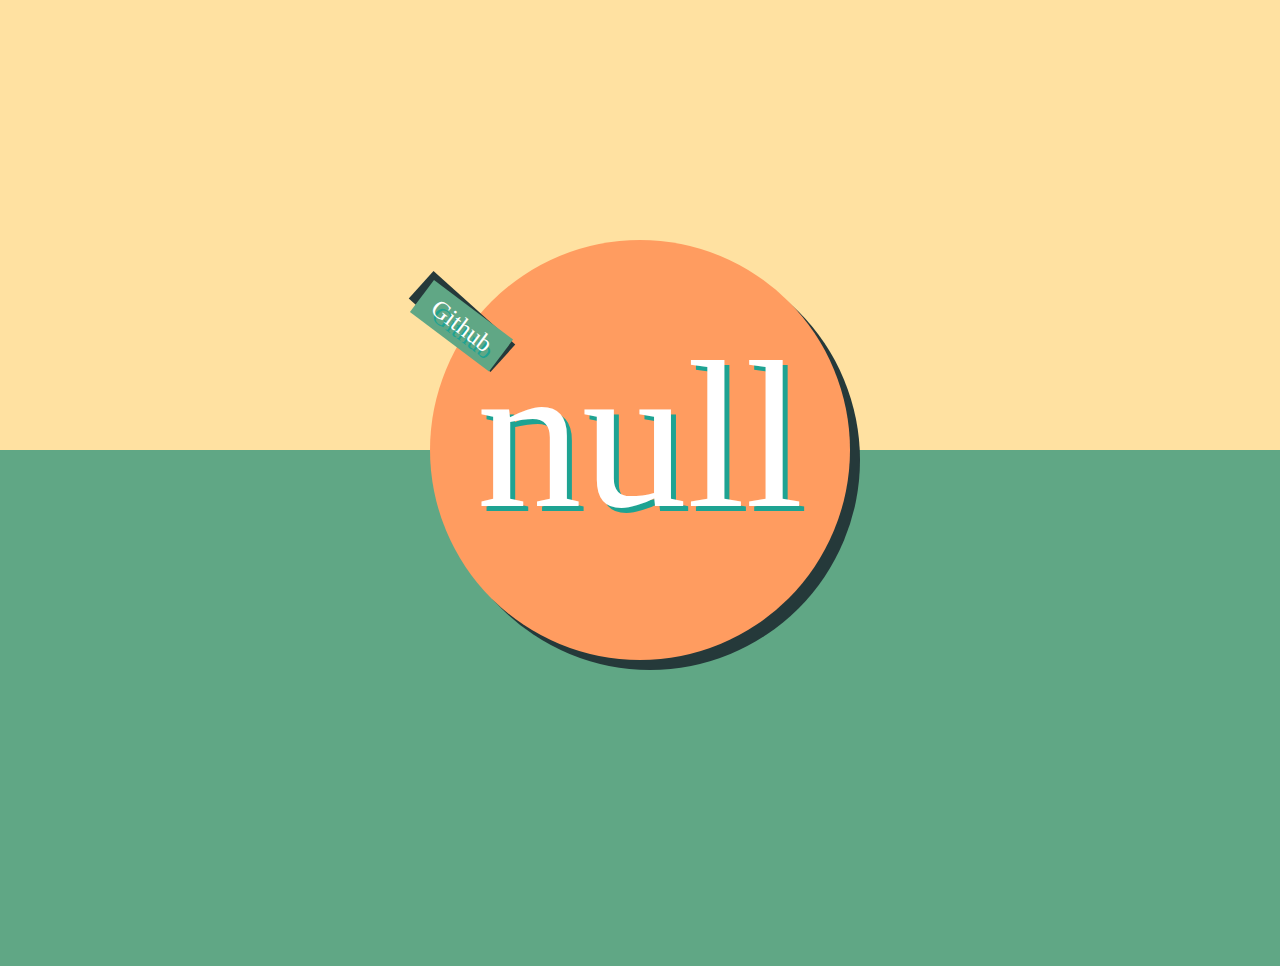
==== commit 5fb1f07f: "暂未做窄屏适配" ====
--- a/index.html
+++ b/index.html
@@ -6,12 +6,14 @@
 	<meta name="viewport" content="width=device-width,initial-scale=1.0,maximum-scale=1.0,user-scalable=no"/>
 	<title>null</title>
 	<link rel="stylesheet" type="text/css" href="index.css"/>
+	<link rel="stylesheet" type="text/css" href="./iconfont/iconfont.css">
 </head>
 <body>
+	<input class="a_radio" type="radio" />
 	<div class="yellow">
 		<div class="circle">
 			<div class="team_name">null</div>
-			<a class="tag">Github</a>
+			<a class="tag" href="https://github.com/null-42"></a>
 		</div>
 	</div>
 
@@ -19,24 +21,38 @@
 		<div class="member">
 			<div class="member_item">
 				<div class="info">
-					<span class="member_link"></span>
-					<span class="member_name"></span>
+					<span class="member_link">
+						<a href=""><i class="iconfont icon-github"></i></a>
+						<a href=""><i class="iconfont icon-blog"></i></a>
+					</span>
+					<span class="member_name">孙梦茹</span>
 				</div>
+				<img src="sun.png">
 			</div>
 			<div class="member_item">
 				<div class="info">
-					<span class="member_link"></span>
-					<span class="member_name"></span>
+					<span class="member_link">
+						<a href=""><i class="iconfont icon-github"></i></a>
+						<a href=""><i class="iconfont icon-blog"></i></a>
+						<a href=""><i class="iconfont icon-weibo"></i></a>
+					</span>
+					<span class="member_name">李昶昕</span>
 				</div>
+				<img src="li.png">
 			</div>
 			<div class="member_item">
 				<div class="info">
-					<span class="member_link"></span>
-					<span class="member_name"></span>
+					<span class="member_link">
+						<a href=""><i class="iconfont icon-github"></i></a>
+						<a href=""><i class="iconfont icon-blog"></i></a>
+						<a href=""><i class="iconfont icon-weibo"></i></a>
+					</span>
+					<span class="member_name">纪笑难</span>
 				</div>
+				<img src="ji.jpg">
 			</div>
 		</div>
-
+		<br>
 		<a href="https://github.com/null-42" class="github_link">Fellow us on Github</a>
 	</div>
 	<script type="text/javascript" src="index.js"></script>
--- a/index.css
+++ b/index.css
@@ -11,10 +11,25 @@
 }
 body {
 	background: #60a785;
+	position: relative;
 }
 html,body {
 	height: 100%;
 	overflow: hidden;
+}
+a {
+	text-decoration: none;
+}
+
+.a_radio {
+	position: absolute;
+	top: 0; bottom: 0; left: 0; right: 0;
+	margin: auto auto;
+	width: 38rem; height: 38rem;
+	cursor: pointer;
+	opacity: 0;
+	z-index: 10;
+	transform: translate(40px, 0px);
 }
 
 .yellow {
@@ -25,28 +40,163 @@
 
 .circle {
 	background: #ff9c60;
-	width: 35rem; height: 35rem;
+	width: 42rem; height: 42rem;
 	border-radius: 50%;
 	margin: 0 auto;
 	position: absolute;
-	bottom: -50%; left: 50%;
-	margin-left: -17.5rem;
+	left: 50%; bottom: -21rem;
+	margin-left: -21rem;
 	text-align: center;
+	box-shadow: 1rem 1rem 0 #25393a;
+	cursor: pointer;
+	font-size: 21rem;
+	line-height: 39rem;
+	text-shadow: 5px 5px 0px #1ea392;
 }
 
 .team_name {
-	font-size: 17rem;
-	color: #fff;
-	text-shadow: 4px 4px 0px #1ea392;
+	font-size: inherit;
+	color: #fff;
 	display: inline-block;
-	line-height: 33rem;
+	line-height: inherit;
+	text-shadow: inherit;
 }
 
 .tag {
 	color: #fff;
+	background: #25393a;
+	position: absolute;
+	font-size: 2.5rem;
+	width: 8rem; height: 2.7rem;
+	padding: .5rem 1.5rem;
+	top: 6.3rem; left: -2.3rem;
+	transform: rotate(42deg);
+	z-index: 4;
+	line-height: 120%;
+
+}
+.tag:before {
+	content: 'Github';
 	background: #60a785;
-	position: absolute;
-}
-.tag:before {
-	
+	padding: .5rem 1.5rem;
+	position: absolute;
+	top: .2rem; left: .8rem;
+	transform: rotate(-5deg);
+	z-index: -2;
+}
+
+.content {
+	opacity: 0;
+	text-align: center;
+	margin-top: 8%;
+	transform: translateY(4rem);
+}
+.member {
+	display: inline-block;
+	overflow: hidden;
+	margin-bottom: 3%;
+}
+.member_item {
+	width: 21rem;
+	height: 26rem;
+	background: #fff;
+	float: left;
+	margin: 1.5rem 3rem;
+	box-shadow: 3px 3px 5px 0px rgba(0,0,0,.3);
+	position: relative;
+	overflow: hidden;
+}
+.info {
+	width: 100%;
+	background: #568188;
+	position: absolute;
+	top: 0;
+	color: #fff;
+	font-size: 2rem;
+	padding: .5rem 0;
+}
+.info:before {
+	content: '';
+	width: 0; height: 0;
+	border-top: 1rem solid #568188;
+	border-left: 1rem solid transparent;
+	border-right: 1rem solid transparent;
+	position: absolute;
+	bottom: -1rem; left: 5rem;
+}
+.member_name {
+	float: right;
+	margin-right: 1rem; 
+}
+.member_link {
+	float: left;
+	margin-left: 1rem;
+}
+.member_link a {
+	color: #fff;
+}
+.member_link i {
+	font-size: 1.8rem;
+	margin-right: 5px;
+}
+.member_item img {
+	min-width: 100%;
+	min-height: 100%;
+	max-width: 120%;
+	max-height: 120%;
+	margin-left: -10%;
+}
+
+.github_link {
+	font-size: 3rem;
+	text-shadow: 1px 1px 0 #000;
+	box-shadow: inset 1px 1px 0 #222;
+	background: #25393a;
+	padding: 1rem 2rem;
+	border-radius: 3rem;
+	color: #fff;
+}
+
+.a_radio:checked {
+	display: none;
+}
+.a_radio:checked + .yellow {
+	animation: scroll_top .4s ease-in-out forwards;
+}
+.a_radio:checked + .yellow .circle {
+	animation: to_small .4s ease-in-out forwards;
+}
+.a_radio:checked + .yellow .tag {
+	animation: hide .2s ease-in-out forwards;
+}
+.a_radio:checked ~ .content {
+	animation: show .8s ease-in-out .2s forwards;
+}
+
+@keyframes scroll_top {
+	100% {
+		height: 10rem;
+	}
+}
+@keyframes to_small {
+	100% {
+		width: 15rem; height: 15rem;
+		font-size: 7.5rem;
+		bottom: -7.5rem;
+		margin-left: -7.5rem;
+		line-height: 13.5rem;
+		box-shadow: .5rem .5rem 0 #25393a;
+		text-shadow: 3px 3px 0px #1ea392;
+	}
+}
+@keyframes hide {
+	100% {
+		opacity: 0;
+	}
+}
+@keyframes show {
+	100% {
+		opacity: 1;
+		transform: translateY(0px);
+	}
 }--- a/iconfont/iconfont.css
+++ b/iconfont/iconfont.css
@@ -0,0 +1,20 @@
+
+@font-face {font-family: "iconfont";
+  src: url('iconfont.eot'); /* IE9*/
+  src: url('iconfont.eot?#iefix') format('embedded-opentype'), /* IE6-IE8 */
+  url('iconfont.woff') format('woff'), /* chrome, firefox */
+  url('iconfont.ttf') format('truetype'), /* chrome, firefox, opera, Safari, Android, iOS 4.2+*/
+  url('iconfont.svg#iconfont') format('svg'); /* iOS 4.1- */
+}
+
+.iconfont {
+  font-family:"iconfont" !important;
+  font-size:16px;
+  font-style:normal;
+  -webkit-font-smoothing: antialiased;
+  -webkit-text-stroke-width: 0.2px;
+  -moz-osx-font-smoothing: grayscale;
+}
+.icon-github:before { content: "\e69f"; }
+.icon-blog:before { content: "\e70f"; }
+.icon-weibo:before { content: "\e619"; }
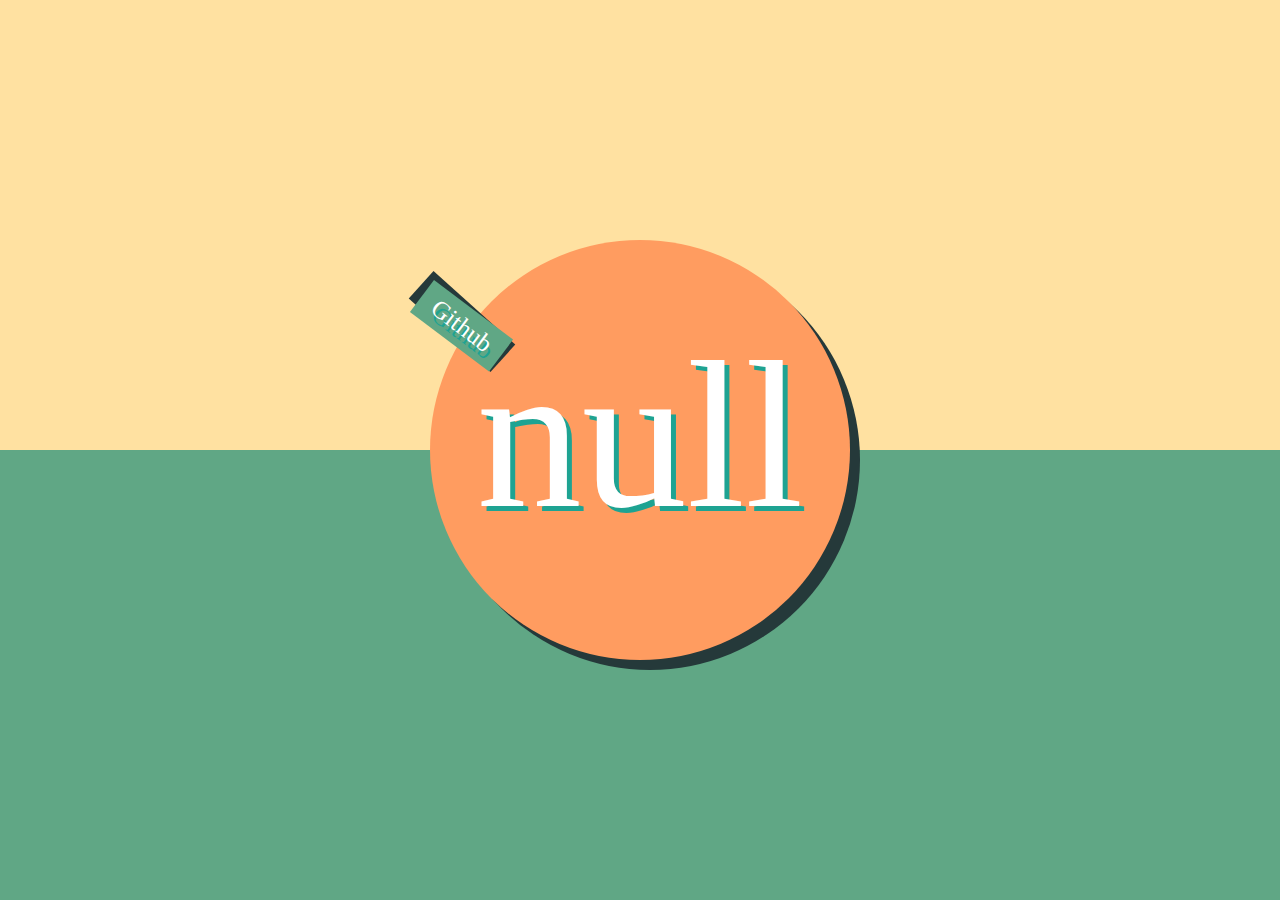
==== commit 8e62cf89: "完善响应式，修复一些小bug" ====
--- a/index.html
+++ b/index.html
@@ -4,7 +4,7 @@
 	<meta charset="utf-8">
 	<meta http-equiv="X-UA-Compatible" content="IE=edge,chrome=1"/>
 	<meta name="viewport" content="width=device-width,initial-scale=1.0,maximum-scale=1.0,user-scalable=no"/>
-	<title>null</title>
+	<title>null@IFE</title>
 	<link rel="stylesheet" type="text/css" href="index.css"/>
 	<link rel="stylesheet" type="text/css" href="./iconfont/iconfont.css">
 </head>
@@ -22,8 +22,8 @@
 			<div class="member_item">
 				<div class="info">
 					<span class="member_link">
-						<a href=""><i class="iconfont icon-github"></i></a>
-						<a href=""><i class="iconfont icon-blog"></i></a>
+						<a href="https://github.com/Sevenskey" target="_blank"><i class="iconfont icon-github"></i></a>
+						<a href="http://sevenskey.xyz/" target="_blank"><i class="iconfont icon-blog"></i></a>
 					</span>
 					<span class="member_name">孙梦茹</span>
 				</div>
@@ -32,9 +32,9 @@
 			<div class="member_item">
 				<div class="info">
 					<span class="member_link">
-						<a href=""><i class="iconfont icon-github"></i></a>
-						<a href=""><i class="iconfont icon-blog"></i></a>
-						<a href=""><i class="iconfont icon-weibo"></i></a>
+						<a href="https://github.com/mnichangxin" target="_blank"><i class="iconfont icon-github"></i></a>
+						<a href="http://mnichangxin.github.io/" target="_blank"><i class="iconfont icon-blog"></i></a>
+						<a href="http://weibo.com/123happylife" target="_blank"><i class="iconfont icon-weibo"></i></a>
 					</span>
 					<span class="member_name">李昶昕</span>
 				</div>
@@ -43,9 +43,9 @@
 			<div class="member_item">
 				<div class="info">
 					<span class="member_link">
-						<a href=""><i class="iconfont icon-github"></i></a>
-						<a href=""><i class="iconfont icon-blog"></i></a>
-						<a href=""><i class="iconfont icon-weibo"></i></a>
+						<a href="https://github.com/nncode" target="_blank"><i class="iconfont icon-github"></i></a>
+						<a href="http://isunday.top/" target="_blank"><i class="iconfont icon-blog"></i></a>
+						<a href="" target="_blank"><i class="iconfont icon-weibo"></i></a>
 					</span>
 					<span class="member_name">纪笑难</span>
 				</div>
@@ -55,6 +55,5 @@
 		<br>
 		<a href="https://github.com/null-42" class="github_link">Fellow us on Github</a>
 	</div>
-	<script type="text/javascript" src="index.js"></script>
 </body>
 </html>
--- a/index.css
+++ b/index.css
@@ -1,6 +1,6 @@
 @charset utf-8;
 
-/*All style*/
+/*basic style*/
 * {
 	margin: 0;
 	padding: 0;
@@ -30,6 +30,7 @@
 	opacity: 0;
 	z-index: 10;
 	transform: translate(40px, 0px);
+	-webkit-transform: translate(40px, 0px);
 }
 
 .yellow {
@@ -71,6 +72,7 @@
 	padding: .5rem 1.5rem;
 	top: 6.3rem; left: -2.3rem;
 	transform: rotate(42deg);
+	-webkit-transform: rotate(42deg);
 	z-index: 4;
 	line-height: 120%;
 
@@ -82,6 +84,7 @@
 	position: absolute;
 	top: .2rem; left: .8rem;
 	transform: rotate(-5deg);
+	-webkit-transform: rotate(-5deg);
 	z-index: -2;
 }
 
@@ -90,6 +93,8 @@
 	text-align: center;
 	margin-top: 8%;
 	transform: translateY(4rem);
+	-webkit-transform: translateY(4rem);
+	display: none;
 }
 .member {
 	display: inline-block;
@@ -157,22 +162,30 @@
 	color: #fff;
 }
 
+/* launch animation */
 .a_radio:checked {
 	display: none;
 }
 .a_radio:checked + .yellow {
 	animation: scroll_top .4s ease-in-out forwards;
+	-webkit-animation: scroll_top .4s ease-in-out forwards;;
 }
 .a_radio:checked + .yellow .circle {
 	animation: to_small .4s ease-in-out forwards;
+	-webkit-animation: to_small .4s ease-in-out forwards;
 }
 .a_radio:checked + .yellow .tag {
 	animation: hide .2s ease-in-out forwards;
+	-webkit-animation: hide .2s ease-in-out forwards;
 }
 .a_radio:checked ~ .content {
 	animation: show .8s ease-in-out .2s forwards;
-}
-
+	-webkit-animation: show .8s ease-in-out .2s forwards;
+	display: block;
+}
+
+
+/* set animation */
 @keyframes scroll_top {
 	100% {
 		height: 10rem;
@@ -199,4 +212,92 @@
 		opacity: 1;
 		transform: translateY(0px);
 	}
+}
+
+/* compatible */
+@-webkit-keyframes scroll_top {
+	100% {
+		height: 10rem;
+	}
+}
+@-webkit-keyframes to_small {
+	100% {
+		width: 15rem; height: 15rem;
+		font-size: 7.5rem;
+		bottom: -7.5rem;
+		margin-left: -7.5rem;
+		line-height: 13.5rem;
+		box-shadow: .5rem .5rem 0 #25393a;
+		text-shadow: 3px 3px 0px #1ea392;
+	}
+}
+@-webkit-keyframes hide {
+	100% {
+		opacity: 0;
+	}
+}
+@-webkit-keyframes show {
+	100% {
+		opacity: 1;
+		-webkit-transform: translateY(0px);
+	}
+}
+
+/* responsive */
+@media screen and (min-width: 1920px) {
+	.content {
+		margin-top: 8.7%;
+	}
+	.member {
+		margin-bottom: 5%;
+	}
+}
+@media screen and (max-width: 1024px) {
+	.content {
+		margin-top: 11%;
+	}
+}
+@media screen and (max-width: 811px) {
+	html {
+		font-size: 9px;
+	}
+	.content {
+		margin-top: 15%;
+	}
+	.member {
+		margin-bottom: 6%;
+	}
+}
+@media screen and (max-width: 730px) {
+	html {
+		font-size: 8px;
+	}
+	.member_item {
+		width: 18rem; height: 23rem;
+		margin: 1.5rem 2.2rem;
+	}
+}
+@media screen and (max-width: 539px) {
+	body,html {
+		overflow: visible;
+	}
+	.circle {
+		width: 38rem; height: 38rem;
+		bottom: -19rem;
+		margin-left: -19rem;
+		font-size: 19rem;
+		line-height: 36rem;
+	}
+	.content {
+		margin-top: 23%;
+		margin-bottom: 4rem;
+	}
+	.member {
+		margin-bottom: 6%;
+	}
+	.member_item {
+		display: block;
+		float: none;
+		margin: 2.3rem 2.2rem;
+	}
 }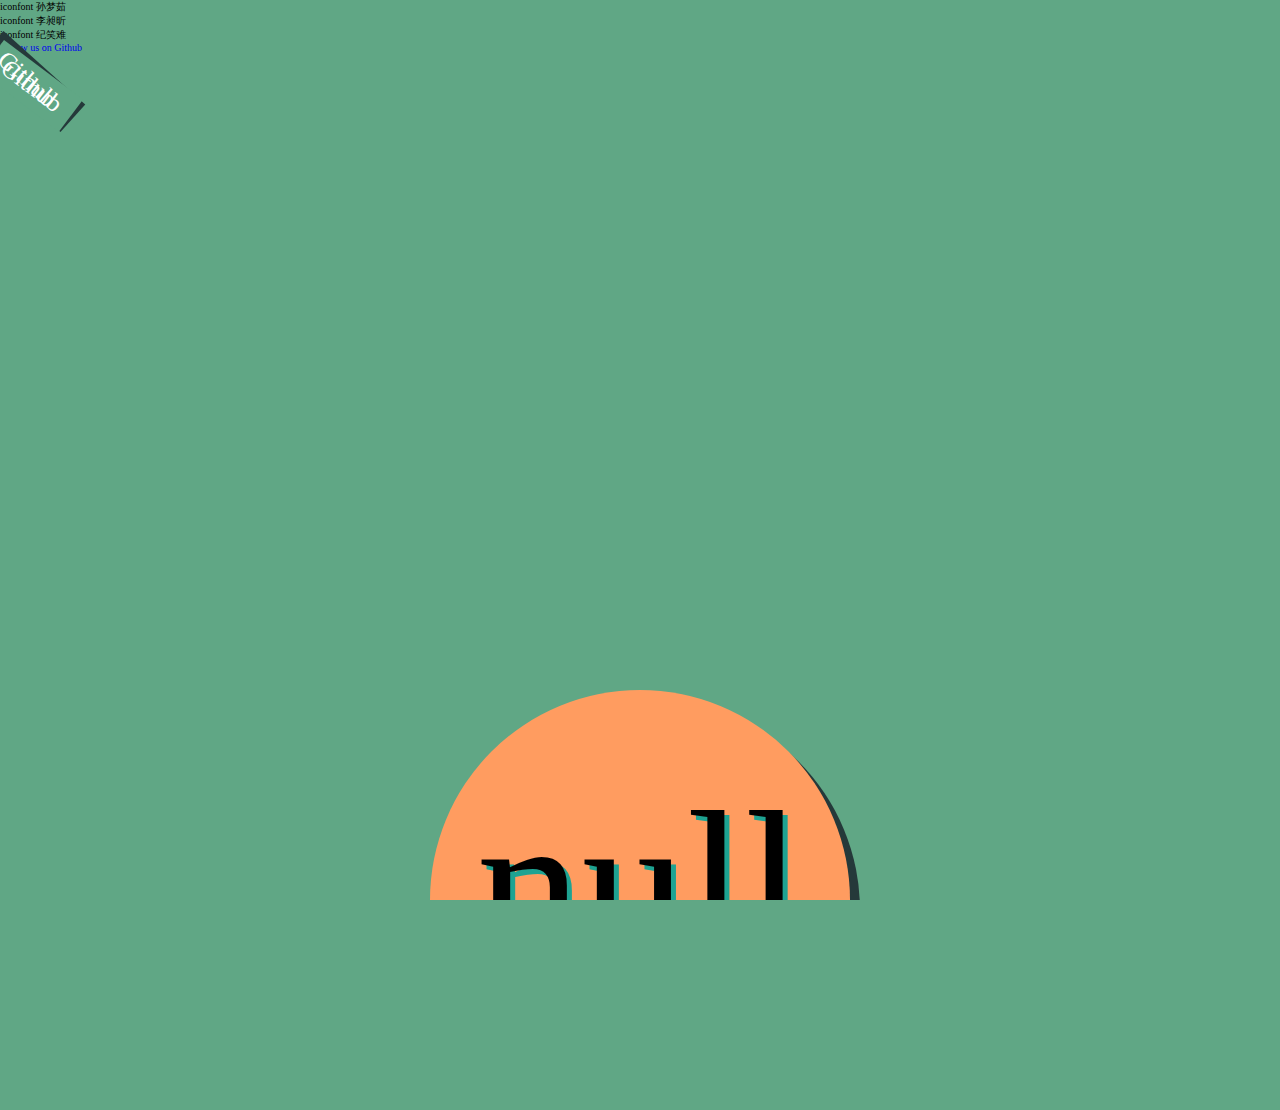
==== commit af420a23: "Merge branch 'master' of github.com:null-42/null-42.github.io" ====
--- a/index.html
+++ b/index.html
@@ -4,56 +4,47 @@
 	<meta charset="utf-8">
 	<meta http-equiv="X-UA-Compatible" content="IE=edge,chrome=1"/>
 	<meta name="viewport" content="width=device-width,initial-scale=1.0,maximum-scale=1.0,user-scalable=no"/>
-	<title>null@IFE</title>
+	<title>null</title>
 	<link rel="stylesheet" type="text/css" href="index.css"/>
-	<link rel="stylesheet" type="text/css" href="./iconfont/iconfont.css">
 </head>
 <body>
-	<input class="a_radio" type="radio" />
-	<div class="yellow">
-		<div class="circle">
-			<div class="team_name">null</div>
-			<a class="tag" href="https://github.com/null-42"></a>
+	<div class="circle">null</div>
+	<div class="tag">Github</div>
+	<div class="tag_shadow"></div>
+	<div class="null_page1"></div>
+	<div class="null_page2"></div>
+	<div class="iconfont">
+		<div class="font">
+			<div class="font-head">
+				<span class="s1">iconfont</span>
+				<span class="s2">孙梦茹</span>
+			</div>
+			<div class="font-cusp">
+				<span class="sp"></span>
+			</div>
+		</div>
+		<div class="font">
+			<div class="font-head">
+				<span class="s1">iconfont</span>
+				<span class="s2">李昶昕</span>
+			</div>
+			<div class="font-cusp">
+				<span class="sp"></span>
+			</div>
+		</div>
+		<div class="font">
+			<div class="font-head">
+				<span class="s1">iconfont</span>
+				<span class="s2">纪笑难</span>
+			</div>
+			<div class="font-cusp">
+				<span class="sp"></span>
+			</div>
 		</div>
 	</div>
-
-	<div class="content">
-		<div class="member">
-			<div class="member_item">
-				<div class="info">
-					<span class="member_link">
-						<a href="https://github.com/Sevenskey" target="_blank"><i class="iconfont icon-github"></i></a>
-						<a href="http://sevenskey.xyz/" target="_blank"><i class="iconfont icon-blog"></i></a>
-					</span>
-					<span class="member_name">孙梦茹</span>
-				</div>
-				<img src="sun.png">
-			</div>
-			<div class="member_item">
-				<div class="info">
-					<span class="member_link">
-						<a href="https://github.com/mnichangxin" target="_blank"><i class="iconfont icon-github"></i></a>
-						<a href="http://mnichangxin.github.io/" target="_blank"><i class="iconfont icon-blog"></i></a>
-						<a href="http://weibo.com/123happylife" target="_blank"><i class="iconfont icon-weibo"></i></a>
-					</span>
-					<span class="member_name">李昶昕</span>
-				</div>
-				<img src="li.png">
-			</div>
-			<div class="member_item">
-				<div class="info">
-					<span class="member_link">
-						<a href="https://github.com/nncode" target="_blank"><i class="iconfont icon-github"></i></a>
-						<a href="http://isunday.top/" target="_blank"><i class="iconfont icon-blog"></i></a>
-						<a href="" target="_blank"><i class="iconfont icon-weibo"></i></a>
-					</span>
-					<span class="member_name">纪笑难</span>
-				</div>
-				<img src="ji.jpg">
-			</div>
-		</div>
-		<br>
-		<a href="https://github.com/null-42" class="github_link">Fellow us on Github</a>
+	<div class="fellow">
+		<a href="https://github.com/null-42" target="_blank">Fellow us on Github<a>
 	</div>
+	<script type="text/javascript" src="index.js"></script>
 </body>
 </html>
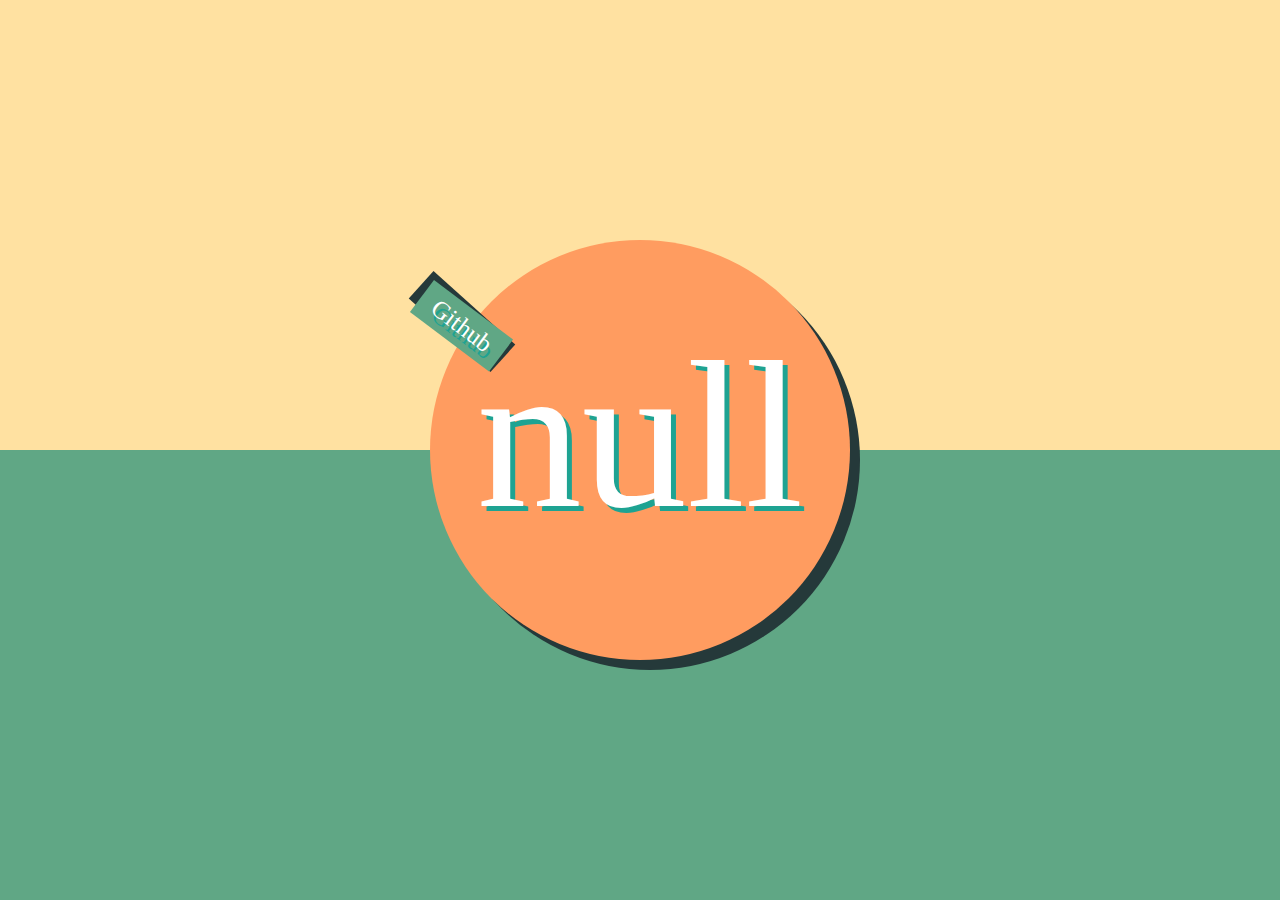
==== commit 20c3df80: "merge" ====
--- a/index.html
+++ b/index.html
@@ -4,47 +4,56 @@
 	<meta charset="utf-8">
 	<meta http-equiv="X-UA-Compatible" content="IE=edge,chrome=1"/>
 	<meta name="viewport" content="width=device-width,initial-scale=1.0,maximum-scale=1.0,user-scalable=no"/>
-	<title>null</title>
+	<title>null@IFE</title>
 	<link rel="stylesheet" type="text/css" href="index.css"/>
+	<link rel="stylesheet" type="text/css" href="./iconfont/iconfont.css">
 </head>
 <body>
-	<div class="circle">null</div>
-	<div class="tag">Github</div>
-	<div class="tag_shadow"></div>
-	<div class="null_page1"></div>
-	<div class="null_page2"></div>
-	<div class="iconfont">
-		<div class="font">
-			<div class="font-head">
-				<span class="s1">iconfont</span>
-				<span class="s2">孙梦茹</span>
+	<input class="a_radio" type="radio" />
+	<div class="yellow">
+		<div class="circle">
+			<div class="team_name">null</div>
+			<a class="tag" href="https://github.com/null-42"></a>
+		</div>
+	</div>
+
+	<div class="content">
+		<div class="member">
+			<div class="member_item">
+				<div class="info">
+					<span class="member_link">
+						<a href="https://github.com/Sevenskey" target="_blank"><i class="iconfont icon-github"></i></a>
+						<a href="http://sevenskey.xyz/" target="_blank"><i class="iconfont icon-blog"></i></a>
+					</span>
+					<span class="member_name">孙梦茹</span>
+				</div>
+				<img src="sun.png">
 			</div>
-			<div class="font-cusp">
-				<span class="sp"></span>
+			<div class="member_item">
+				<div class="info">
+					<span class="member_link">
+						<a href="https://github.com/mnichangxin" target="_blank"><i class="iconfont icon-github"></i></a>
+						<a href="http://mnichangxin.github.io/" target="_blank"><i class="iconfont icon-blog"></i></a>
+						<a href="http://weibo.com/123happylife" target="_blank"><i class="iconfont icon-weibo"></i></a>
+					</span>
+					<span class="member_name">李昶昕</span>
+				</div>
+				<img src="li.png">
+			</div>
+			<div class="member_item">
+				<div class="info">
+					<span class="member_link">
+						<a href="https://github.com/nncode" target="_blank"><i class="iconfont icon-github"></i></a>
+						<a href="http://isunday.top/" target="_blank"><i class="iconfont icon-blog"></i></a>
+						<a href="" target="_blank"><i class="iconfont icon-weibo"></i></a>
+					</span>
+					<span class="member_name">纪笑难</span>
+				</div>
+				<img src="ji.jpg">
 			</div>
 		</div>
-		<div class="font">
-			<div class="font-head">
-				<span class="s1">iconfont</span>
-				<span class="s2">李昶昕</span>
-			</div>
-			<div class="font-cusp">
-				<span class="sp"></span>
-			</div>
-		</div>
-		<div class="font">
-			<div class="font-head">
-				<span class="s1">iconfont</span>
-				<span class="s2">纪笑难</span>
-			</div>
-			<div class="font-cusp">
-				<span class="sp"></span>
-			</div>
-		</div>
+		<br>
+		<a href="https://github.com/null-42" class="github_link">Fellow us on Github</a>
 	</div>
-	<div class="fellow">
-		<a href="https://github.com/null-42" target="_blank">Fellow us on Github<a>
-	</div>
-	<script type="text/javascript" src="index.js"></script>
 </body>
 </html>
--- a/iconfont/iconfont.css
+++ b/iconfont/iconfont.css
@@ -0,0 +1,20 @@
+
+@font-face {font-family: "iconfont";
+  src: url('iconfont.eot'); /* IE9*/
+  src: url('iconfont.eot?#iefix') format('embedded-opentype'), /* IE6-IE8 */
+  url('iconfont.woff') format('woff'), /* chrome, firefox */
+  url('iconfont.ttf') format('truetype'), /* chrome, firefox, opera, Safari, Android, iOS 4.2+*/
+  url('iconfont.svg#iconfont') format('svg'); /* iOS 4.1- */
+}
+
+.iconfont {
+  font-family:"iconfont" !important;
+  font-size:16px;
+  font-style:normal;
+  -webkit-font-smoothing: antialiased;
+  -webkit-text-stroke-width: 0.2px;
+  -moz-osx-font-smoothing: grayscale;
+}
+.icon-github:before { content: "\e69f"; }
+.icon-blog:before { content: "\e70f"; }
+.icon-weibo:before { content: "\e619"; }
